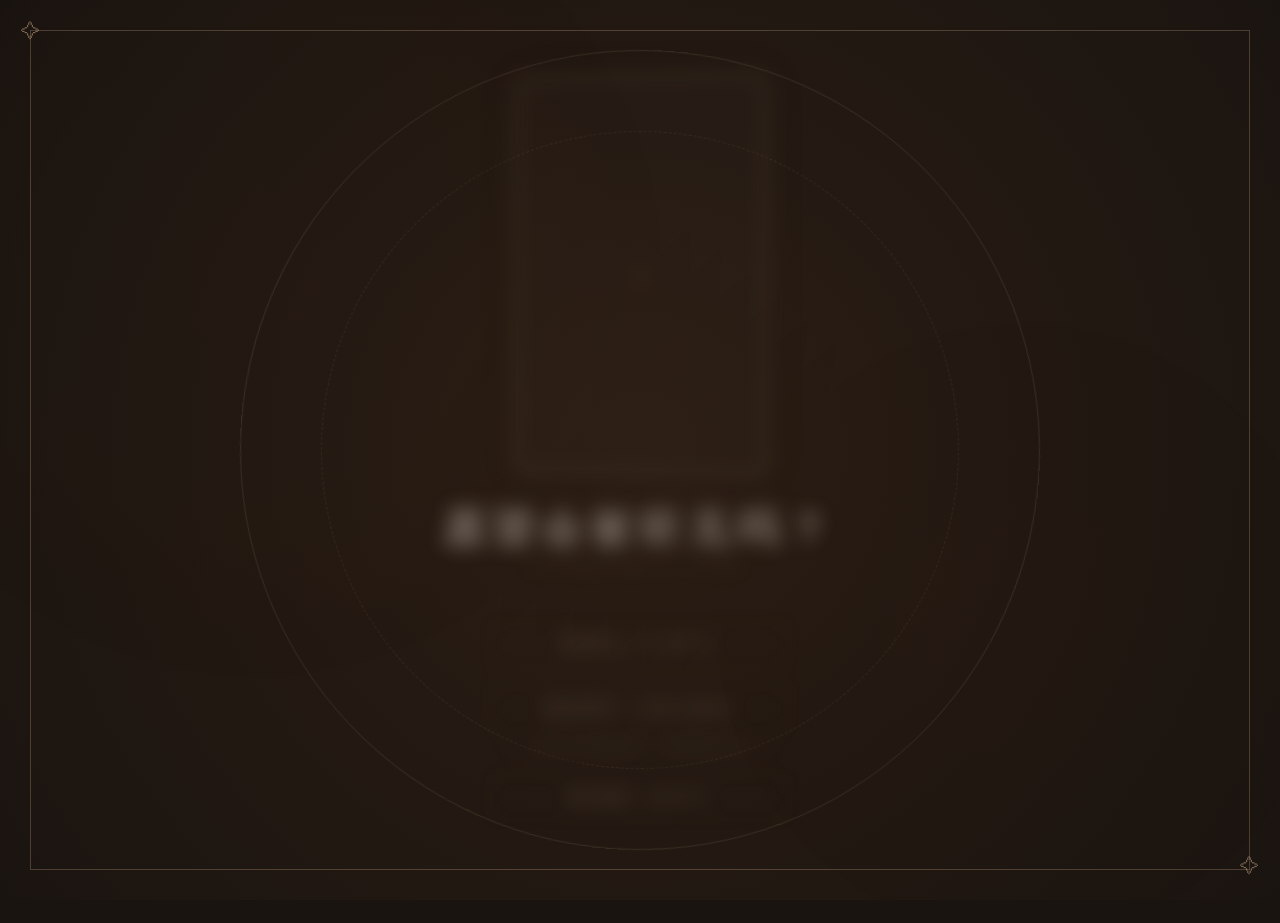
==== index.html @ d2fc817e "first commit" ====
<!DOCTYPE html>
<html lang="zh-CN">
<head>
    <meta charset="UTF-8">
    <meta http-equiv="refresh" content="0; url=神秘占卜网页（5-16）.html">
    <title>跳转中…</title>
</head>
<body>
    <p>正在打开 <a href="神秘占卜网页（5-16）.html">神秘占卜网页（5-16）.html</a> …</p>
</body>
</html>
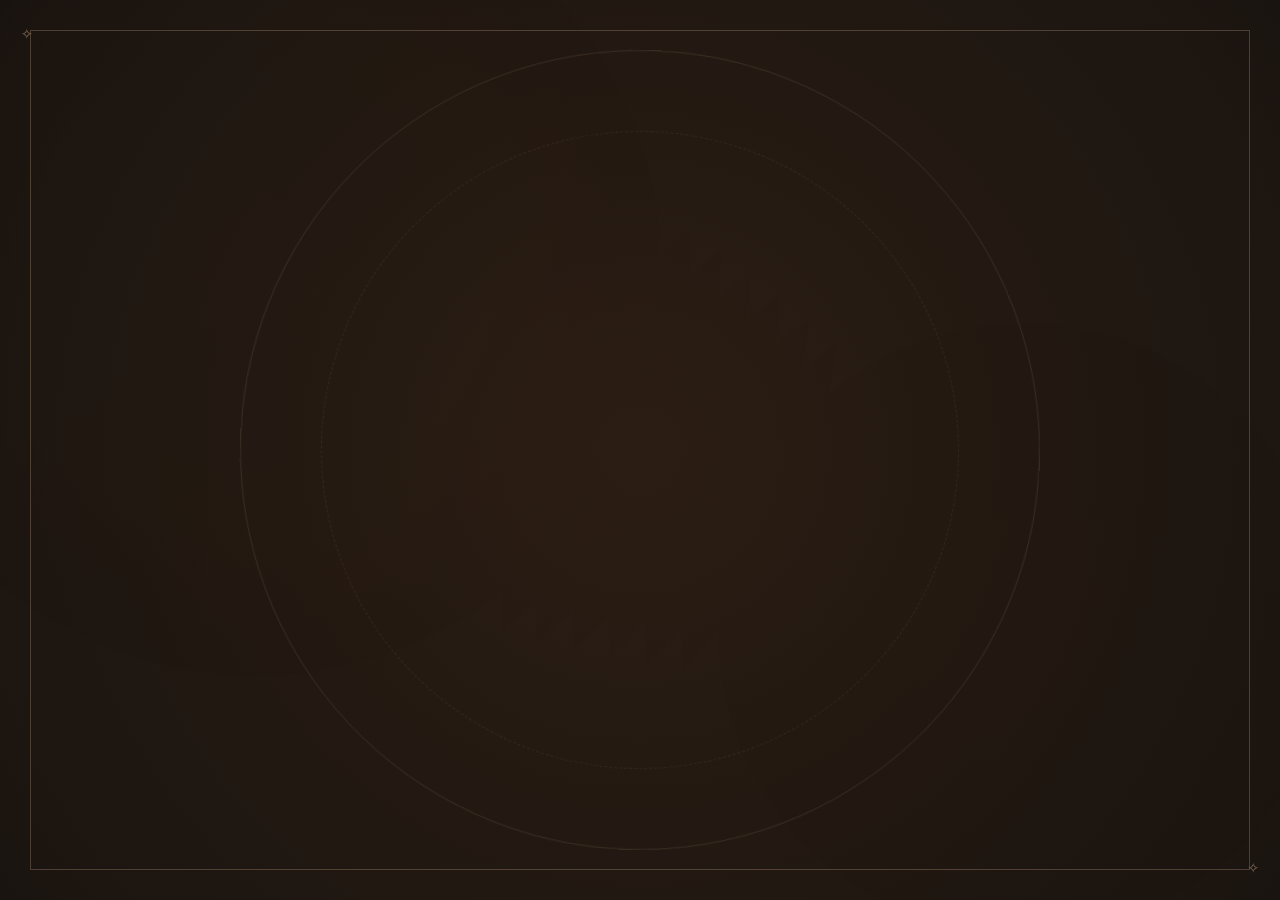
==== commit 02ef9176: "Fix favicon: root files, index.html links, cache-bust paths for Vercel Co-authored-by: Cursor <curso" ====
--- a/index.html
+++ b/index.html
@@ -4,6 +4,9 @@
     <meta charset="UTF-8">
     <meta http-equiv="refresh" content="0; url=神秘占卜网页（5-16）.html">
     <title>跳转中…</title>
+    <link rel="icon" type="image/png" href="/assets/favicon.png?v=2">
+    <link rel="shortcut icon" type="image/png" href="/favicon.png?v=2">
+    <link rel="apple-touch-icon" href="/assets/favicon.png?v=2">
 </head>
 <body>
     <p>正在打开 <a href="神秘占卜网页（5-16）.html">神秘占卜网页（5-16）.html</a> …</p>
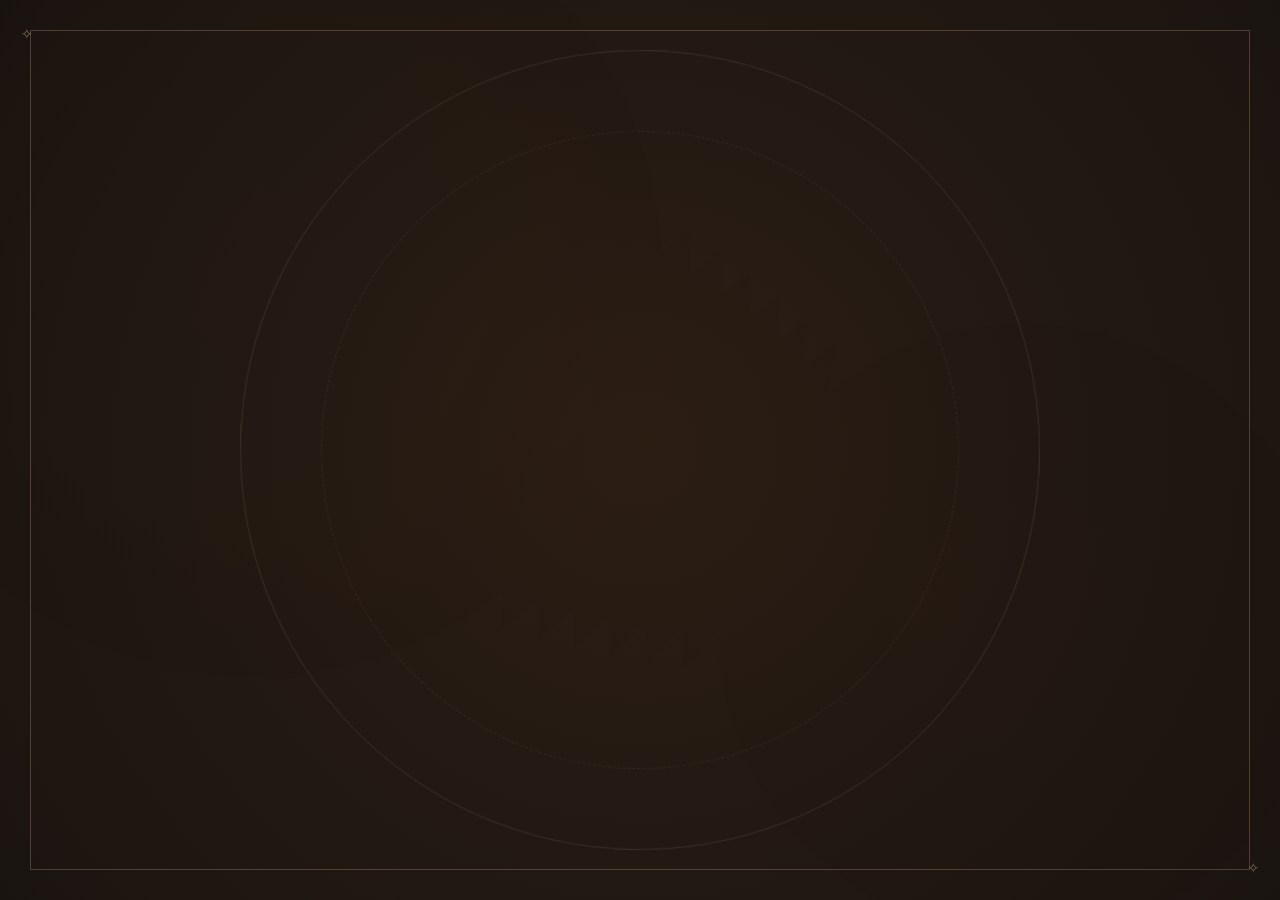
==== commit ddb000ae: "Bump dog favicon cache to v=3 for Vercel redeploy Co-authored-by: Cursor <cursoragent@cursor.com>" ====
--- a/index.html
+++ b/index.html
@@ -4,9 +4,9 @@
     <meta charset="UTF-8">
     <meta http-equiv="refresh" content="0; url=神秘占卜网页（5-16）.html">
     <title>跳转中…</title>
-    <link rel="icon" type="image/png" href="/assets/favicon.png?v=2">
-    <link rel="shortcut icon" type="image/png" href="/favicon.png?v=2">
-    <link rel="apple-touch-icon" href="/assets/favicon.png?v=2">
+    <link rel="icon" type="image/png" href="/assets/favicon.png?v=3">
+    <link rel="shortcut icon" type="image/png" href="/favicon.png?v=3">
+    <link rel="apple-touch-icon" href="/assets/favicon.png?v=3">
 </head>
 <body>
     <p>正在打开 <a href="神秘占卜网页（5-16）.html">神秘占卜网页（5-16）.html</a> …</p>
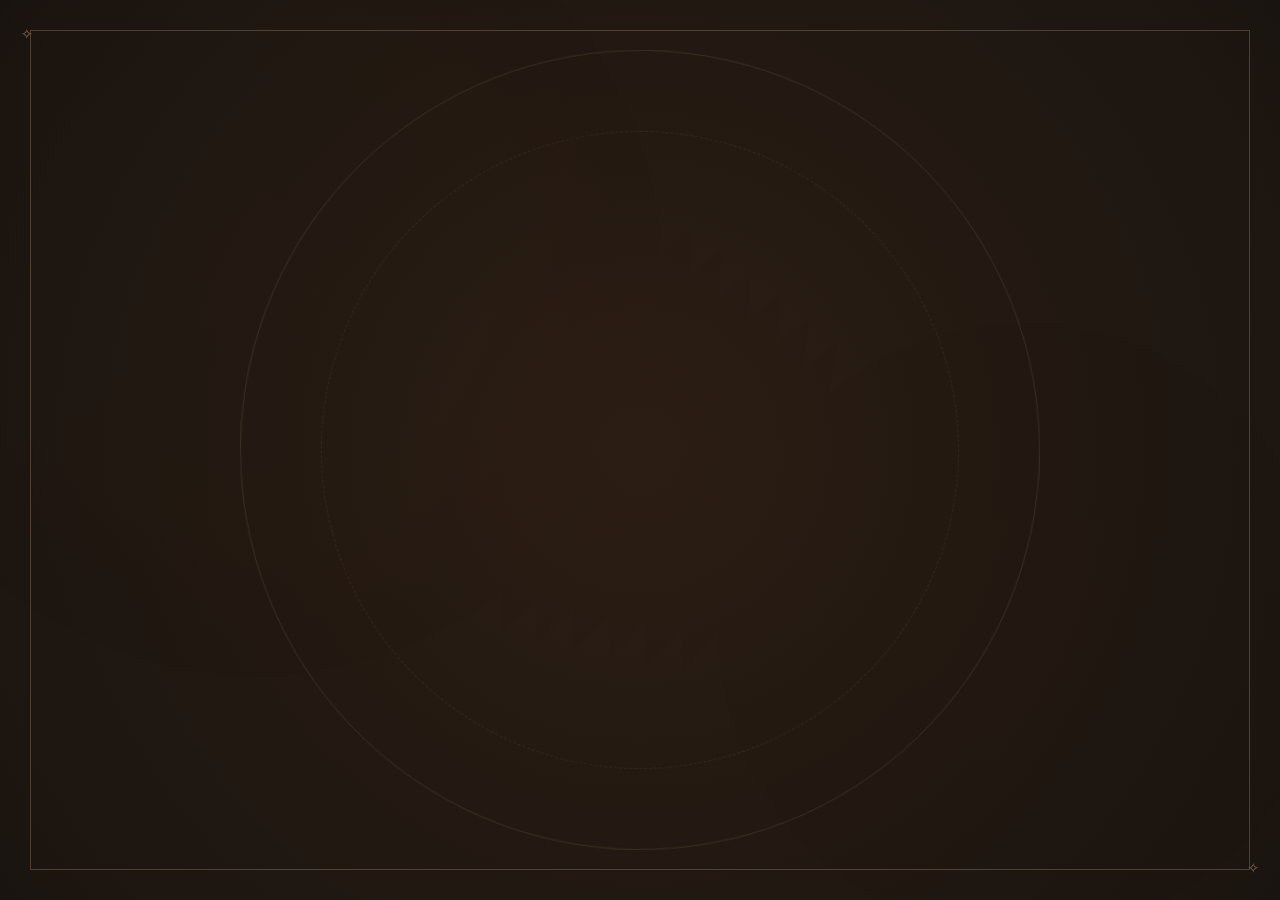
==== commit 89dcd437: "Fix favicon: generate valid ICO (was PNG), add sized icons v4 Co-authored-by: Cursor <cursoragent@cu" ====
--- a/index.html
+++ b/index.html
@@ -4,9 +4,10 @@
     <meta charset="UTF-8">
     <meta http-equiv="refresh" content="0; url=神秘占卜网页（5-16）.html">
     <title>跳转中…</title>
-    <link rel="icon" type="image/png" href="/assets/favicon.png?v=3">
-    <link rel="shortcut icon" type="image/png" href="/favicon.png?v=3">
-    <link rel="apple-touch-icon" href="/assets/favicon.png?v=3">
+    <link rel="icon" href="/favicon.ico?v=4" sizes="any">
+    <link rel="icon" type="image/png" sizes="32x32" href="/assets/favicon-32.png?v=4">
+    <link rel="icon" type="image/png" sizes="192x192" href="/assets/favicon.png?v=4">
+    <link rel="apple-touch-icon" sizes="180x180" href="/assets/apple-touch-icon.png?v=4">
 </head>
 <body>
     <p>正在打开 <a href="神秘占卜网页（5-16）.html">神秘占卜网页（5-16）.html</a> …</p>
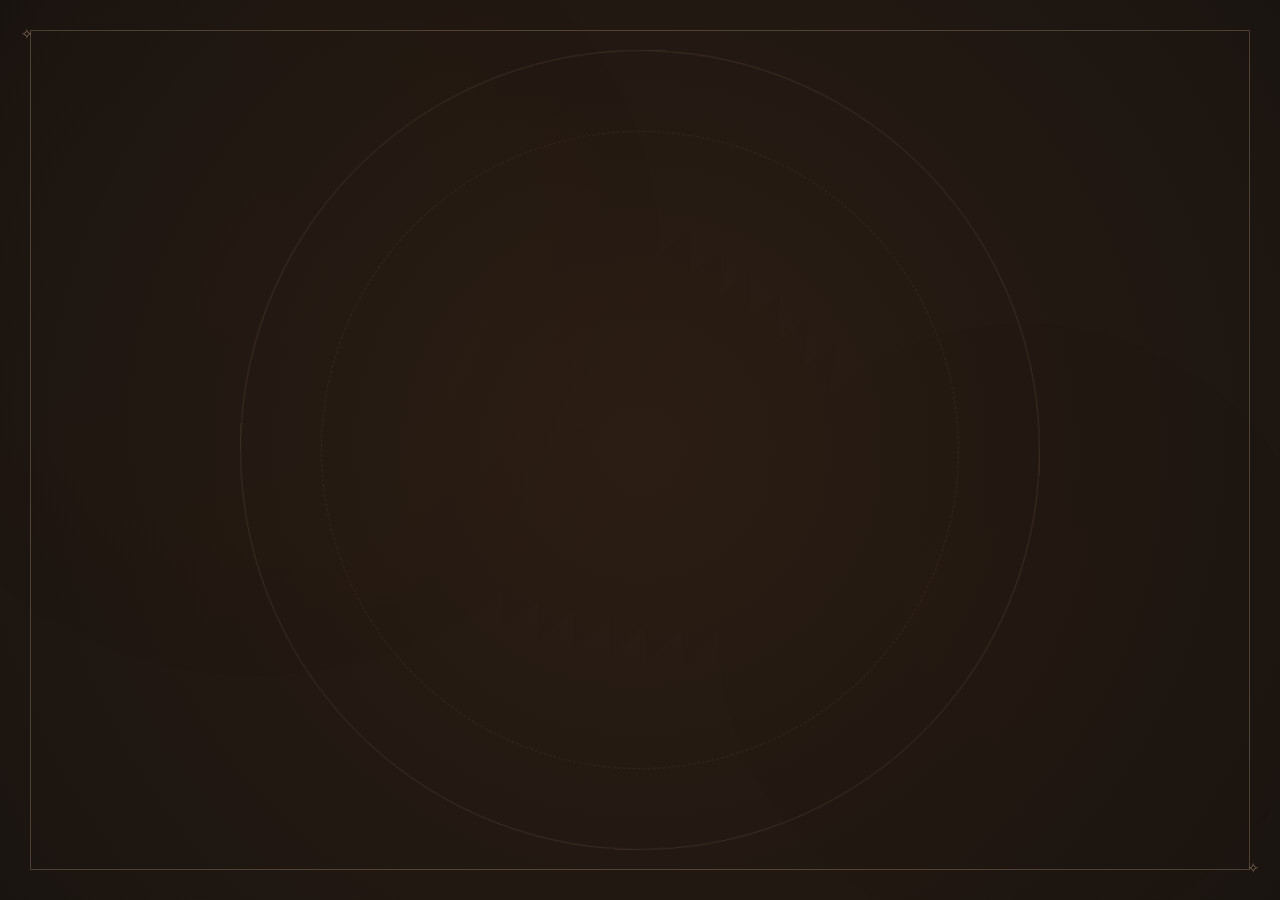
==== commit dacc61a5: "Add PWA manifest with dog icons for install-to-desktop Co-authored-by: Cursor <cursoragent@cursor.co" ====
--- a/index.html
+++ b/index.html
@@ -2,6 +2,8 @@
 <html lang="zh-CN">
 <head>
     <meta charset="UTF-8">
+    <meta name="theme-color" content="#ffffff">
+    <link rel="manifest" href="/manifest.json">
     <meta http-equiv="refresh" content="0; url=神秘占卜网页（5-16）.html">
     <title>跳转中…</title>
     <link rel="icon" href="/favicon.ico?v=4" sizes="any">
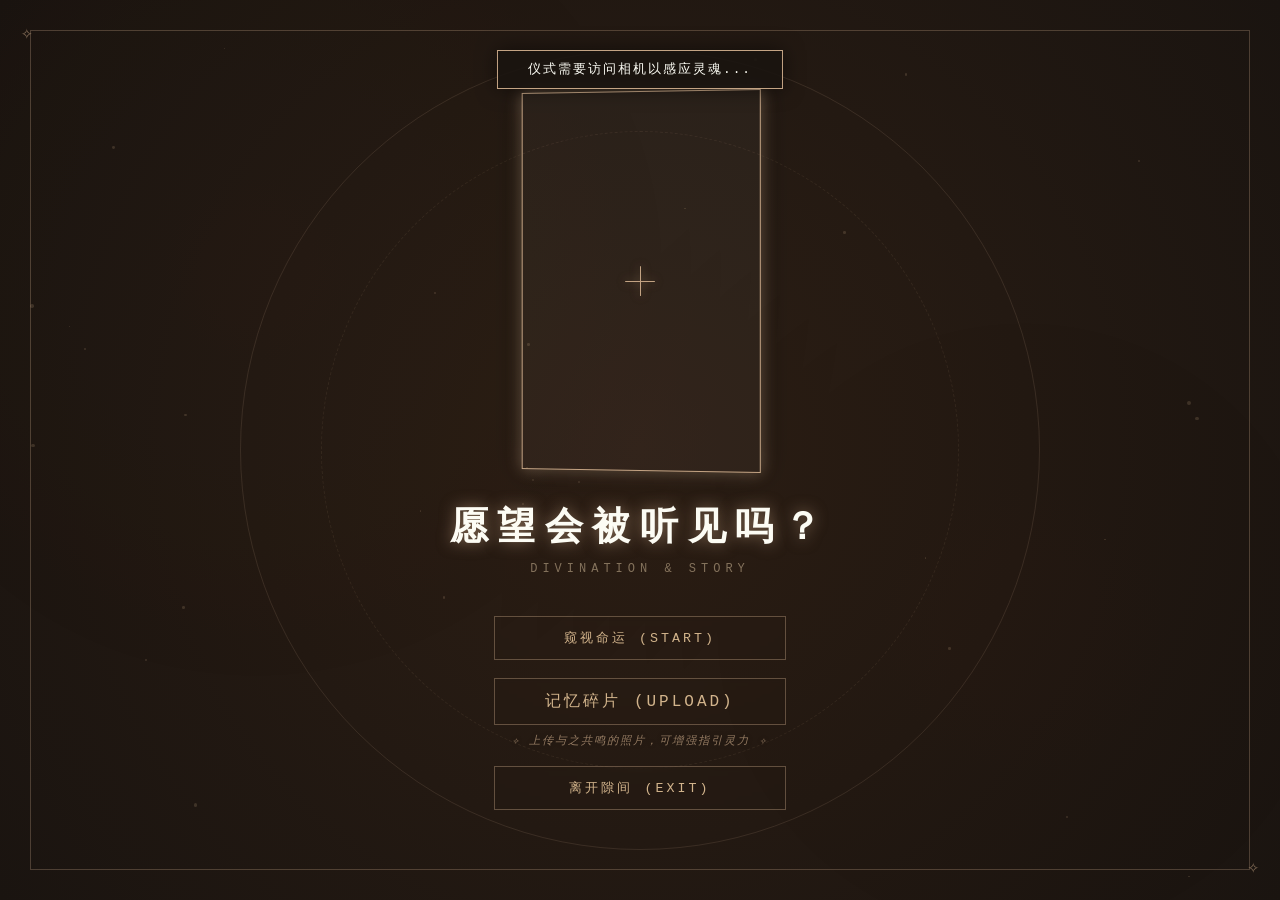
==== commit 25b4f7e2: "Fix Edge PWA icon: no redirect install, full icon sizes, root icons Co-authored-by: Cursor <cursorag" ====
--- a/index.html
+++ b/index.html
@@ -4,14 +4,21 @@
     <meta charset="UTF-8">
     <meta name="theme-color" content="#ffffff">
     <link rel="manifest" href="/manifest.json">
-    <meta http-equiv="refresh" content="0; url=神秘占卜网页（5-16）.html">
-    <title>跳转中…</title>
-    <link rel="icon" href="/favicon.ico?v=4" sizes="any">
-    <link rel="icon" type="image/png" sizes="32x32" href="/assets/favicon-32.png?v=4">
-    <link rel="icon" type="image/png" sizes="192x192" href="/assets/favicon.png?v=4">
-    <link rel="apple-touch-icon" sizes="180x180" href="/assets/apple-touch-icon.png?v=4">
+    <title>愿望会被听见吗？</title>
+    <link rel="icon" href="/favicon.ico?v=5" sizes="any">
+    <link rel="icon" type="image/png" sizes="32x32" href="/assets/favicon-32.png?v=5">
+    <link rel="icon" type="image/png" sizes="192x192" href="/assets/favicon.png?v=5">
+    <link rel="apple-touch-icon" sizes="180x180" href="/assets/apple-touch-icon.png?v=5">
+    <meta name="msapplication-TileImage" content="/assets/pwa/icon-256.png">
+    <meta name="msapplication-TileColor" content="#ffffff">
+    <!-- 勿用 meta 秒跳：Edge 安装 PWA 时遇跳转会退回标题首字「愿」图标 -->
 </head>
 <body>
-    <p>正在打开 <a href="神秘占卜网页（5-16）.html">神秘占卜网页（5-16）.html</a> …</p>
+    <p><a href="神秘占卜网页（5-16）.html">进入 · 愿望会被听见吗？</a></p>
+    <script>
+        if (!window.matchMedia('(display-mode: standalone)').matches) {
+            window.location.replace('神秘占卜网页（5-16）.html');
+        }
+    </script>
 </body>
 </html>
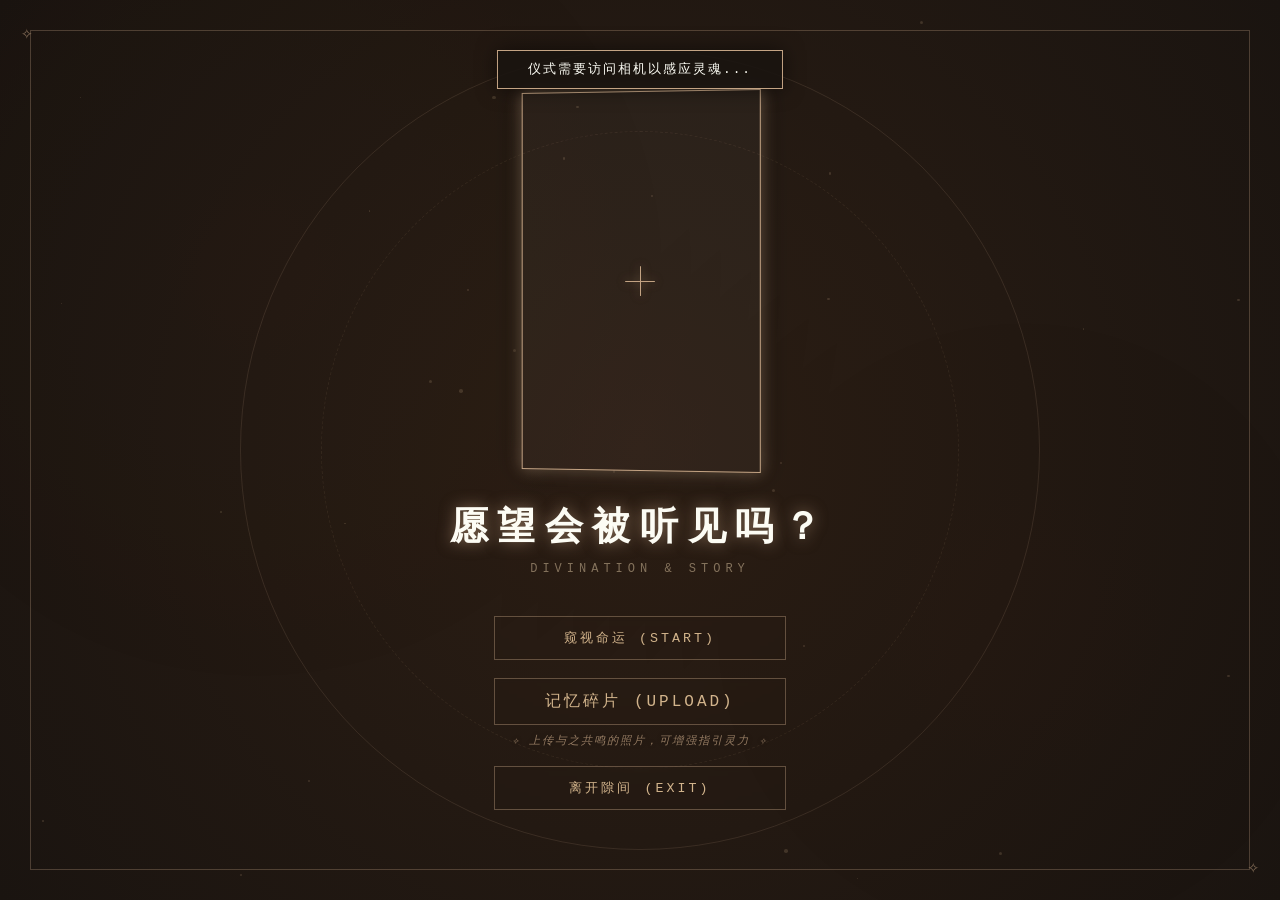
==== commit 0f96ebe8: "Fix Upma Firebase: record bridge loader, root scripts not firebase/ Co-authored-by: Cursor <cursorag" ====
--- a/index.html
+++ b/index.html
@@ -11,14 +11,9 @@
     <link rel="apple-touch-icon" sizes="180x180" href="/assets/apple-touch-icon.png?v=5">
     <meta name="msapplication-TileImage" content="/assets/pwa/icon-256.png">
     <meta name="msapplication-TileColor" content="#ffffff">
-    <!-- 勿用 meta 秒跳：Edge 安装 PWA 时遇跳转会退回标题首字「愿」图标 -->
 </head>
 <body>
-    <p><a href="神秘占卜网页（5-16）.html">进入 · 愿望会被听见吗？</a></p>
-    <script>
-        if (!window.matchMedia('(display-mode: standalone)').matches) {
-            window.location.replace('神秘占卜网页（5-16）.html');
-        }
-    </script>
+    <p>正在进入…</p>
+    <script>window.location.replace('神秘占卜网页（5-16）.html');</script>
 </body>
 </html>
